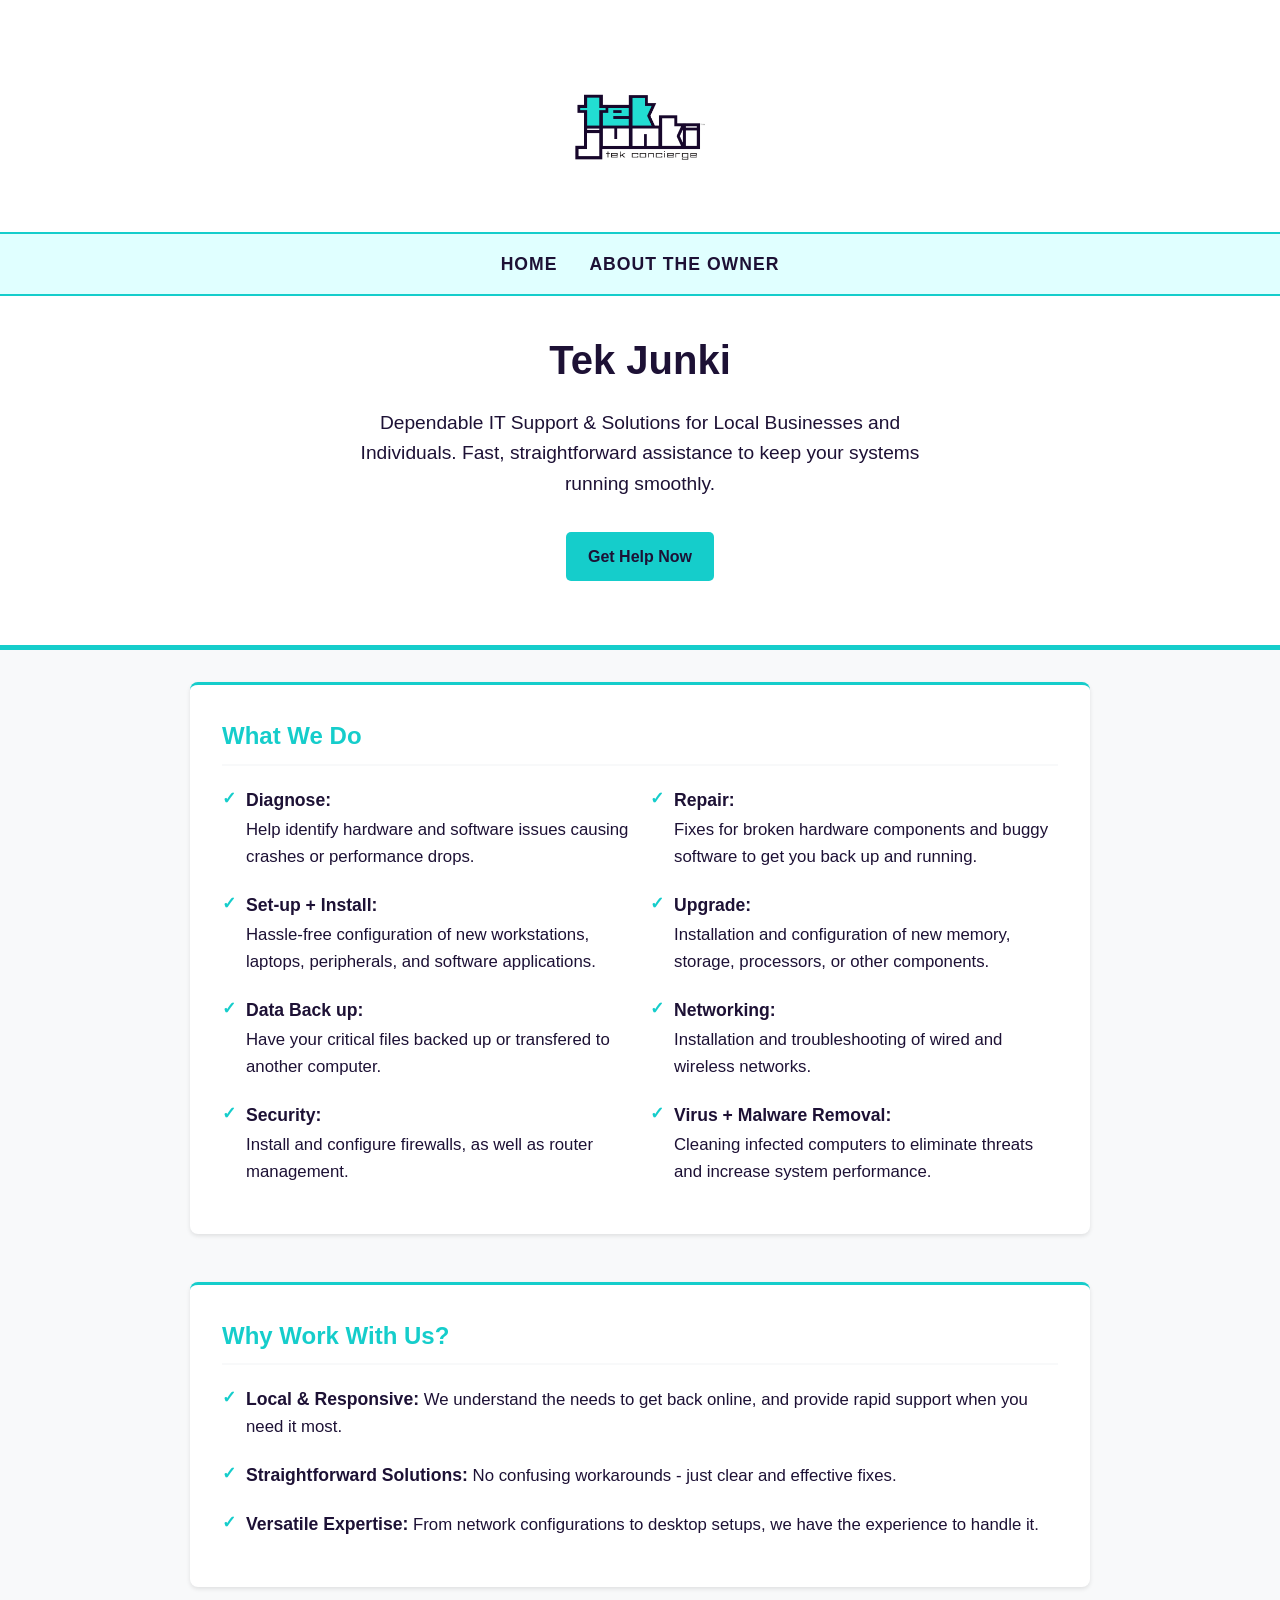
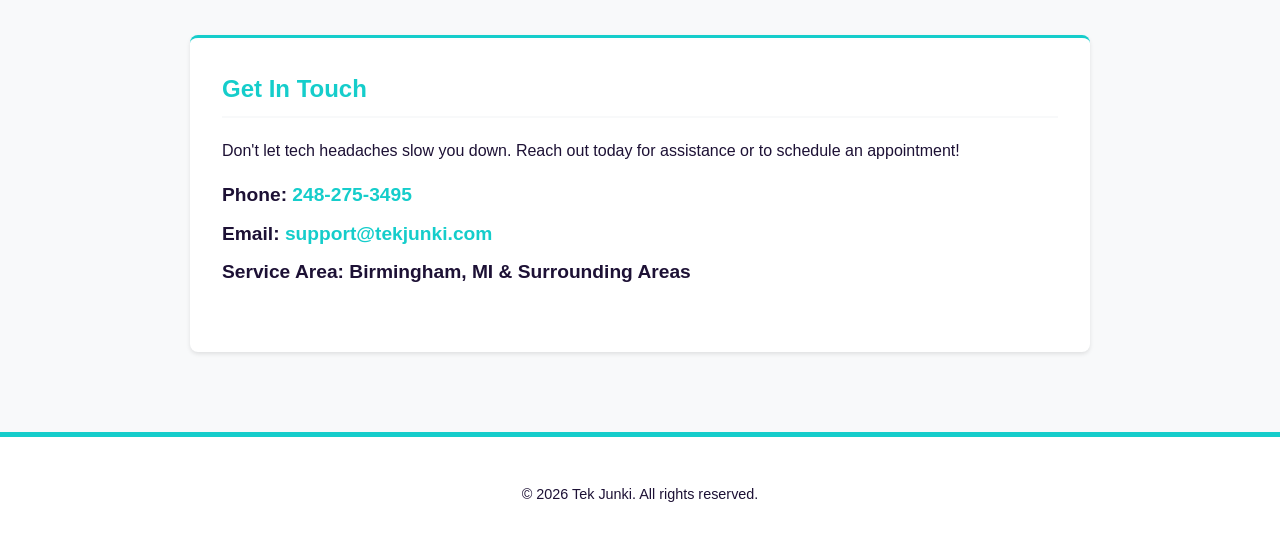
==== index.html @ 5bad1afc "initial push of website Initial push of website code" ====
<!DOCTYPE html>
<html lang="en">
<head>
    <meta charset="UTF-8">
    <meta name="viewport" content="width=device-width, initial-scale=1.0">
    <title>Tek Junki - IT Support & Solutions</title>
    <link rel="stylesheet" href="style.css">
</head>
<body>

    <header>
        <a href="index.html">
            <img src="tekjunki.png" alt="Tek Junki logo" class="logo">
        </a>
        <nav class="top-nav">
            <a href="index.html">Home</a>
            <a href="about.html">About the Owner</a>
        </nav>
        <h1>Tek Junki</h1>
        <p>Dependable IT Support & Solutions for Local Businesses and Individuals. Fast, straightforward assistance to keep your systems running smoothly.</p>
        <a href="#contact" class="btn">Get Help Now</a>
    </header>

    <div class="container">
        
        <section id="services">
            <h2>What We Do</h2>
            <ul>
                <li><strong>Diagnose:</strong> Help identify hardware and software issues causing crashes or performance drops.</li>
                <li><strong>Repair:</strong> Fixes for broken hardware components and buggy software to get you back up and running.</li>
                <li><strong>Set-up + Install:</strong> Hassle-free configuration of new workstations, laptops, peripherals, and software applications.</li>
                <li><strong>Upgrade:</strong> Installation and configuration of new memory, storage, processors, or other components.</li>
                <li><strong>Data Back up:</strong> Have your critical files backed up or transfered to another computer.</li>
                <li><strong>Networking:</strong> Installation and troubleshooting of wired and wireless networks.</li>
                <li><strong>Security:</strong> Install and configure firewalls, as well as router management.</li>
                <li><strong>Virus + Malware Removal:</strong> Cleaning infected computers to eliminate threats and increase system performance.</li>
            </ul>
        </section>

        <section id="why-us">
            <h2>Why Work With Us?</h2>
            <ul class="why-us-list">
                <li><strong>Local & Responsive:</strong> We understand the needs to get back online, and provide rapid support when you need it most.</li>
                <li><strong>Straightforward Solutions:</strong> No confusing workarounds - just clear and effective fixes.</li>
                <li><strong>Versatile Expertise:</strong> From network configurations to desktop setups, we have the experience to handle it.</li>
            </ul>
        </section>

        <section id="contact">
            <h2>Get In Touch</h2>
            <p>Don't let tech headaches slow you down. Reach out today for assistance or to schedule an appointment!</p>
            
            <div class="contact-info">
                <p>Phone: <a href="tel:2482753495">248-275-3495</a></p>
                <p>Email: <a href="mailto:support@tekjunki.com">support@tekjunki.com</a></p>
                <p>Service Area: Birmingham, MI & Surrounding Areas</p>
            </div>
        </section>

    </div>

    <footer>
        <p>&copy; 2026 Tek Junki. All rights reserved.</p>
    </footer>

</body>
</html>
---- style.css ----
:root {
    --primary-color: #15CDCB; 
    --secondary-color: #1D1135; 
    --text-color: #1D1135; 
    --bg-color: #f8f9fa;
    --white: #ffffff;
    --light-accent: #E0FFFF;
}

body {
    font-family: -apple-system, BlinkMacSystemFont, "Segoe UI", Roboto, Helvetica, Arial, sans-serif;
    line-height: 1.6;
    color: var(--text-color);
    margin: 0;
    padding: 0;
    background-color: var(--bg-color);
}

header {
    background-color: var(--white);
    color: var(--secondary-color);
    text-align: center;
    padding-top: 3rem;
    padding-bottom: 4rem;
    border-bottom: 5px solid var(--primary-color);
}

.logo {
    max-width: 160px; /* Scaled down logo */
    height: auto;
    margin-bottom: 1rem;
}

/* Designated Menu Bar */
.top-nav {
    background-color: var(--light-accent);
    border-top: 2px solid var(--primary-color);
    border-bottom: 2px solid var(--primary-color);
    padding: 1rem 0;
    margin-bottom: 2rem;
    display: flex;
    justify-content: center;
    gap: 2rem;
}

.top-nav a {
    color: var(--secondary-color);
    text-decoration: none;
    font-weight: bold;
    font-size: 1.1rem;
    text-transform: uppercase;
    letter-spacing: 1px;
    transition: color 0.3s ease;
}

.top-nav a:hover {
    color: var(--primary-color);
}

header h1 {
    margin: 0 0 1rem 0;
    font-size: 2.5rem;
    color: var(--secondary-color);
    padding: 0 2rem;
}

header p {
    font-size: 1.2rem;
    max-width: 600px;
    margin: 0 auto 2rem auto;
    padding: 0 2rem;
}

.btn {
    display: inline-block;
    background-color: var(--primary-color);
    color: var(--secondary-color);
    padding: 10px 20px;
    text-decoration: none;
    font-weight: bold;
    border-radius: 5px;
    transition: all 0.3s ease;
    border: 2px solid transparent;
}

.btn:hover {
    background-color: var(--white);
    color: var(--primary-color);
    border: 2px solid var(--primary-color);
}

.container {
    max-width: 900px;
    margin: 0 auto;
    padding: 2rem;
}

section {
    margin-bottom: 3rem;
    background: var(--white);
    padding: 2rem;
    border-radius: 8px;
    box-shadow: 0 2px 4px rgba(0,0,0,0.1);
    border-top: 3px solid var(--primary-color);
}

h2 {
    color: var(--primary-color);
    border-bottom: 2px solid var(--bg-color);
    padding-bottom: 0.5rem;
    margin-top: 0;
}

ul {
    list-style-type: none;
    padding: 0;
    display: grid;
    grid-template-columns: 1fr 1fr;
    gap: 20px;
}

.why-us-list {
    grid-template-columns: 1fr; 
}

@media (max-width: 600px) {
    ul {
        grid-template-columns: 1fr; 
    }
}

ul li {
    padding-left: 1.5rem;
    position: relative;
    font-size: 1.05rem;
}

ul li::before {
    content: "✓";
    color: var(--primary-color);
    position: absolute;
    left: 0;
    font-weight: bold;
}

ul li strong {
    color: var(--secondary-color);
    display: block;
    margin-bottom: 0.2rem;
    font-size: 1.1rem;
}

.why-us-list li strong {
    display: inline;
}

.contact-info {
    margin-bottom: 2rem;
    font-size: 1.2rem;
}

.contact-info p {
    margin: 0.5rem 0;
    font-weight: bold;
}

.contact-info a {
    color: var(--primary-color);
    text-decoration: none;
}

.contact-info a:hover {
    text-decoration: underline;
}

/* About Page Specific Layout */
.about-container {
    display: flex;
    flex-direction: column;
    align-items: center;
    text-align: center;
    gap: 2rem;
}

@media (min-width: 768px) {
    .about-container {
        flex-direction: row;
        text-align: left;
        align-items: flex-start;
    }
}

.about-image {
    max-width: 100%;
    height: auto;
    border-radius: 8px;
    border: 4px solid var(--primary-color);
    box-shadow: 0 4px 8px rgba(0,0,0,0.1);
}

@media (min-width: 768px) {
    .about-image {
        max-width: 40%;
    }
}

.about-text {
    flex: 1;
}

.about-text p {
    font-size: 1.1rem;
    margin-bottom: 1.5rem;
}

footer {
    text-align: center;
    padding: 2rem;
    font-size: 0.9rem;
    background-color: var(--white);
    color: var(--secondary-color);
    border-top: 5px solid var(--primary-color);
}
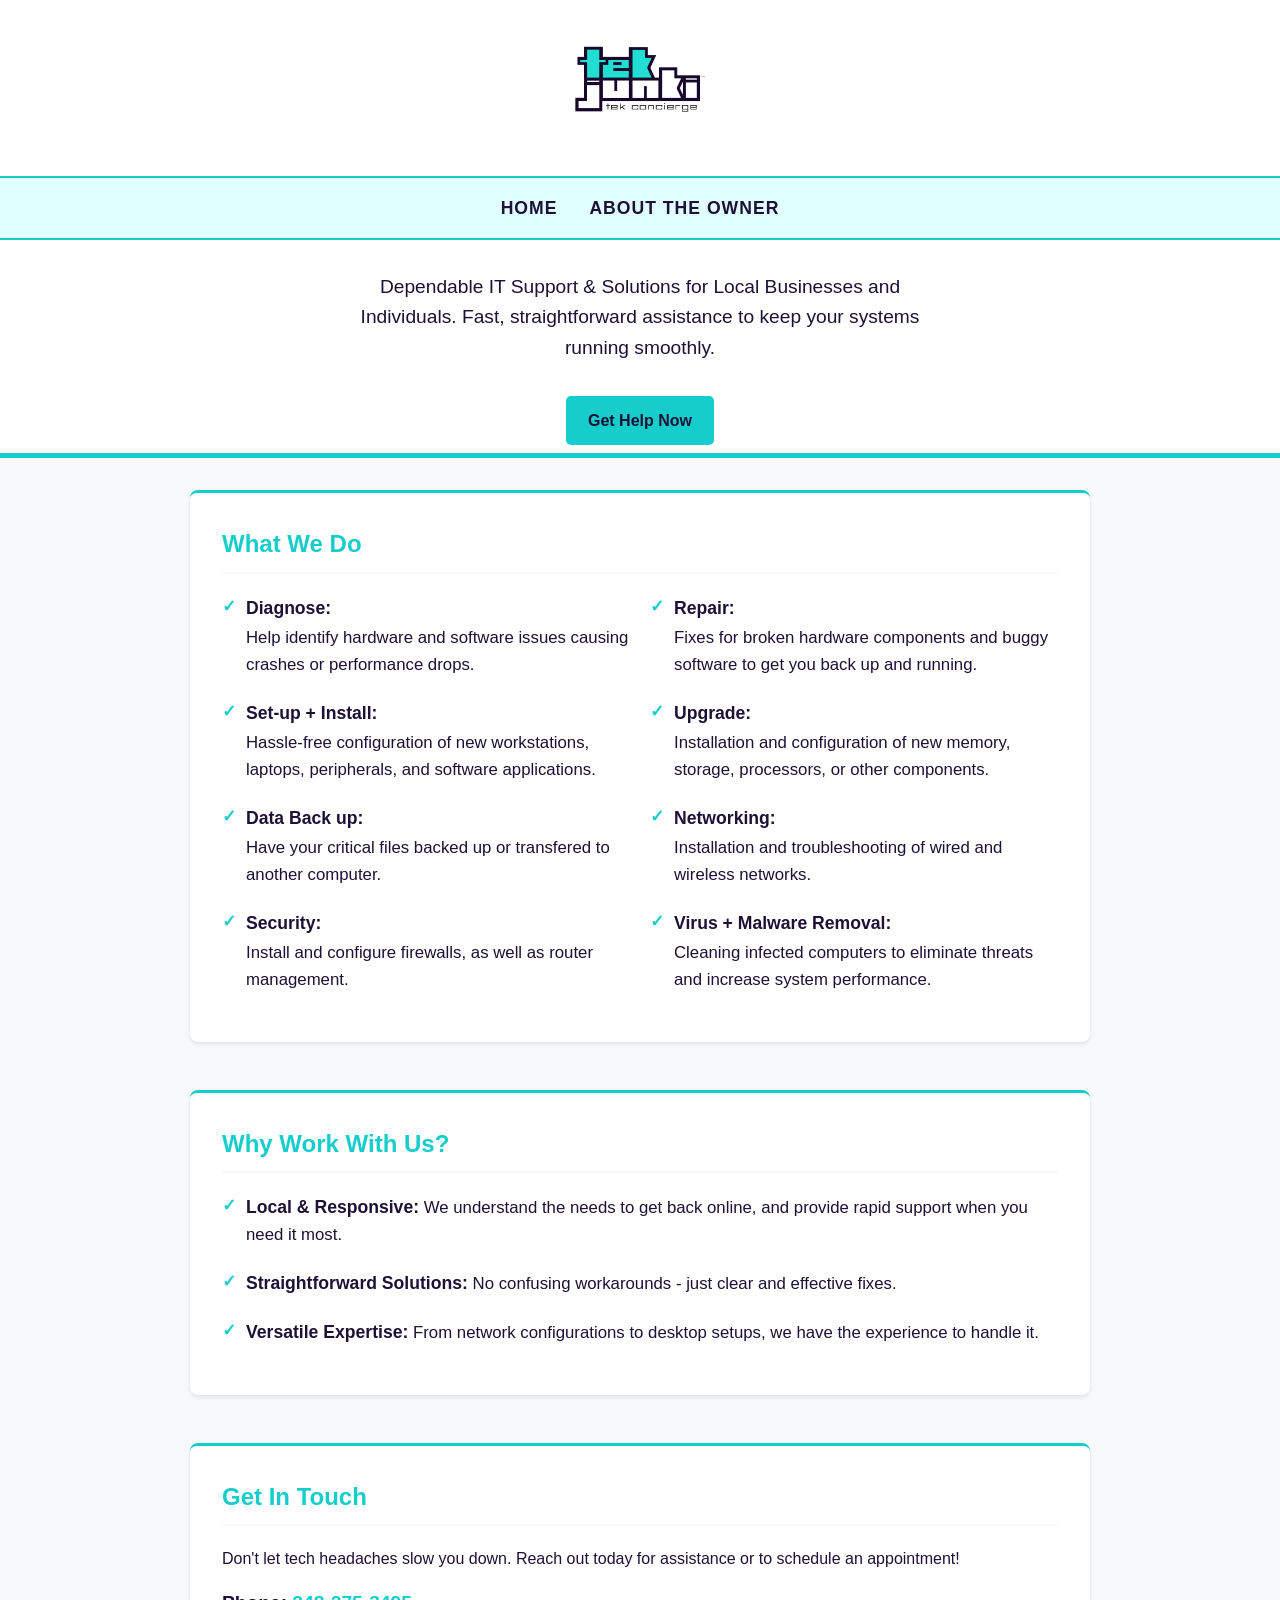
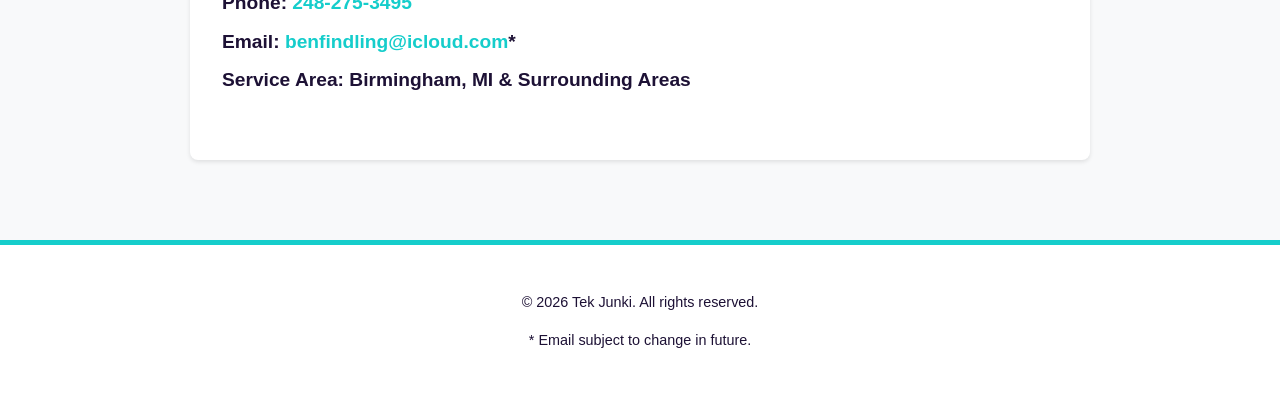
==== commit fb9edfde: "Info fixes Fixed some more issues with formatting, and updated email temporarily until new email is " ====
--- a/index.html
+++ b/index.html
@@ -16,7 +16,6 @@
             <a href="index.html">Home</a>
             <a href="about.html">About the Owner</a>
         </nav>
-        <h1>Tek Junki</h1>
         <p>Dependable IT Support & Solutions for Local Businesses and Individuals. Fast, straightforward assistance to keep your systems running smoothly.</p>
         <a href="#contact" class="btn">Get Help Now</a>
     </header>
@@ -52,7 +51,7 @@
             
             <div class="contact-info">
                 <p>Phone: <a href="tel:2482753495">248-275-3495</a></p>
-                <p>Email: <a href="mailto:support@tekjunki.com">support@tekjunki.com</a></p>
+                <p>Email: <a href="mailto:benfindling@icloud.com">benfindling@icloud.com</a>*</p>
                 <p>Service Area: Birmingham, MI & Surrounding Areas</p>
             </div>
         </section>
@@ -61,6 +60,7 @@
 
     <footer>
         <p>&copy; 2026 Tek Junki. All rights reserved.</p>
+		<p>* Email subject to change in future.</p>
     </footer>
 
 </body>
--- a/style.css
+++ b/style.css
@@ -7,12 +7,15 @@
     --light-accent: #E0FFFF;
 }
 
+ @font-face { font-family: Louis George Cafe; src: url('Louis-George-Cafe.ttf'); } 
+
+
 body {
-    font-family: -apple-system, BlinkMacSystemFont, "Segoe UI", Roboto, Helvetica, Arial, sans-serif;
     line-height: 1.6;
     color: var(--text-color);
     margin: 0;
     padding: 0;
+    font-family: -apple-system, BlinkMacSystemFont, "Segoe UI", Roboto, Helvetica, Arial, sans-serif;
     background-color: var(--bg-color);
 }
 
@@ -20,18 +23,17 @@
     background-color: var(--white);
     color: var(--secondary-color);
     text-align: center;
-    padding-top: 3rem;
-    padding-bottom: 4rem;
+	padding-bottom: 0.5rem;
     border-bottom: 5px solid var(--primary-color);
 }
 
 .logo {
     max-width: 160px; /* Scaled down logo */
     height: auto;
-    margin-bottom: 1rem;
-}
-
-/* Designated Menu Bar */
+    margin-bottom: 0.5rem;
+}
+
+/* Menu Bar */
 .top-nav {
     background-color: var(--light-accent);
     border-top: 2px solid var(--primary-color);
